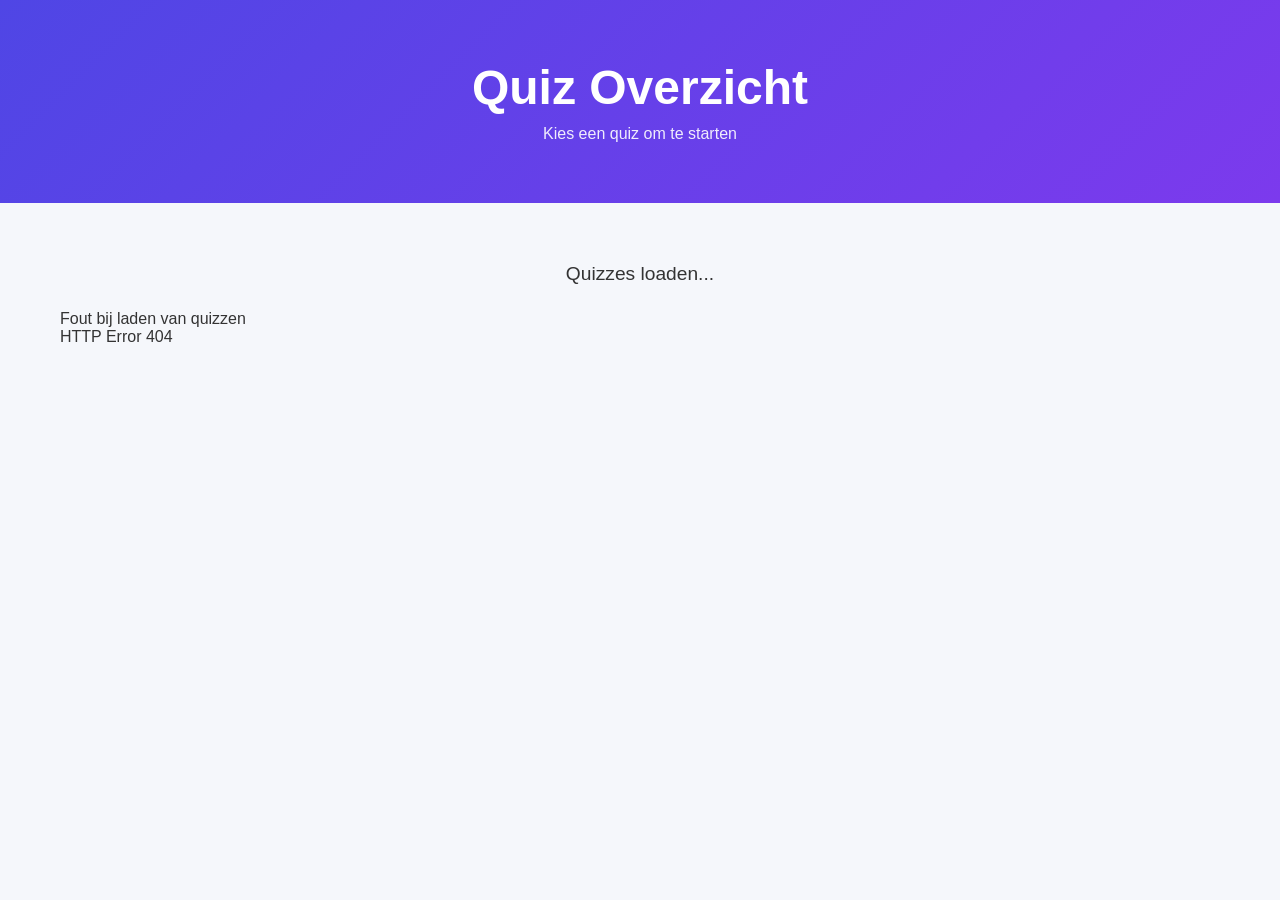
==== overview/index.html @ 4863c7bb "fix" ====
<!DOCTYPE html>
<html lang="nl">
<head>
    <meta charset="UTF-8">
    <meta name="viewport" content="width=device-width, initial-scale=1.0">
    <title>Quiz Overzicht</title>
    <link rel="stylesheet" href="style.css">
</head>
<body>

    <header>
        <h1>Quiz Overzicht</h1>
        <p>Kies een quiz om te starten</p>
    </header>

    <main id="quizContainer">
        <div class="loading">
            Quizzes loaden...
        </div>
    </main>

    <script src="script.js"></script>
</body>
</html>
---- overview/style.css ----
*{
    margin:0;
    padding:0;
    box-sizing:border-box;
}

html {
    scrollbar-width: none;
}

body{
    font-family:Arial, Helvetica, sans-serif;
    background:#f5f7fb;
    color:#333;
}

header{
    background:linear-gradient(135deg,#4f46e5,#7c3aed);
    color:white;
    text-align:center;
    padding:60px 20px;
}

header h1{
    font-size:3rem;
    margin-bottom:10px;
}

header p{
    opacity:0.9;
}

#quizContainer{
    max-width:1200px;
    margin:40px auto;
    padding:20px;

    display:grid;
    grid-template-columns:repeat(auto-fit,minmax(280px,1fr));
    gap:25px;
}

.quiz-card{
    background:white;
    border-radius:16px;
    overflow:hidden;
    box-shadow:0 5px 15px rgba(0,0,0,.1);
    transition:.3s;
}

.quiz-card:hover{
    transform:translateY(-5px);
}

.quiz-thumbnail{
    height:180px;
    background:#ddd;
    display:flex;
    align-items:center;
    justify-content:center;
    font-size:4rem;
}

.quiz-content{
    padding:20px;
}

.quiz-content h2{
    margin-bottom:10px;
}

.quiz-info{
    margin:15px 0;
    color:#666;
}

.start-btn{
    width:100%;
    border:none;
    background:#4f46e5;
    color:white;
    padding:12px;
    border-radius:8px;
    cursor:pointer;
    font-size:1rem;
}

.start-btn:hover{
    background:#4338ca;
}

.loading{
    grid-column:1/-1;
    text-align:center;
    font-size:1.2rem;
}


.quiz-image{
    width:100%;
    height:180px;
    object-fit:cover;
}

.quiz-description{
    color:#666;
    margin:10px 0;
    min-height:40px;
}

.quiz-stats{
    margin-bottom:15px;
    font-weight:bold;
}
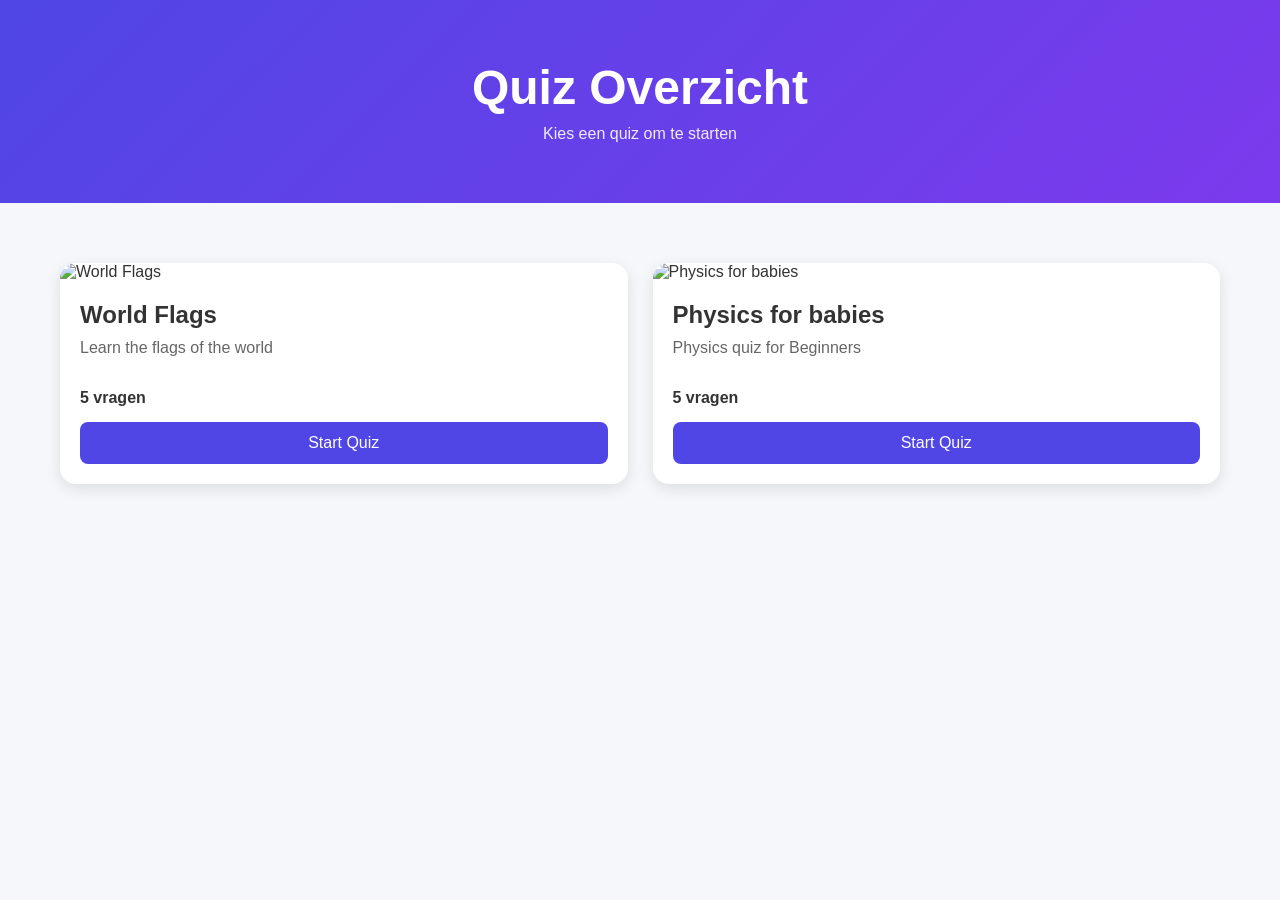
==== commit 695af64e: "added direct to quiz func" ====
--- a/overview/index.html
+++ b/overview/index.html
@@ -18,7 +18,6 @@
             Quizzes loaden...
         </div>
     </main>
-
     <script src="script.js"></script>
 </body>
 </html>
--- a/overview/style.css
+++ b/overview/style.css
@@ -12,6 +12,11 @@
     font-family:Arial, Helvetica, sans-serif;
     background:#f5f7fb;
     color:#333;
+}
+
+a {
+    color: white;
+    text-decoration: none;
 }
 
 header{
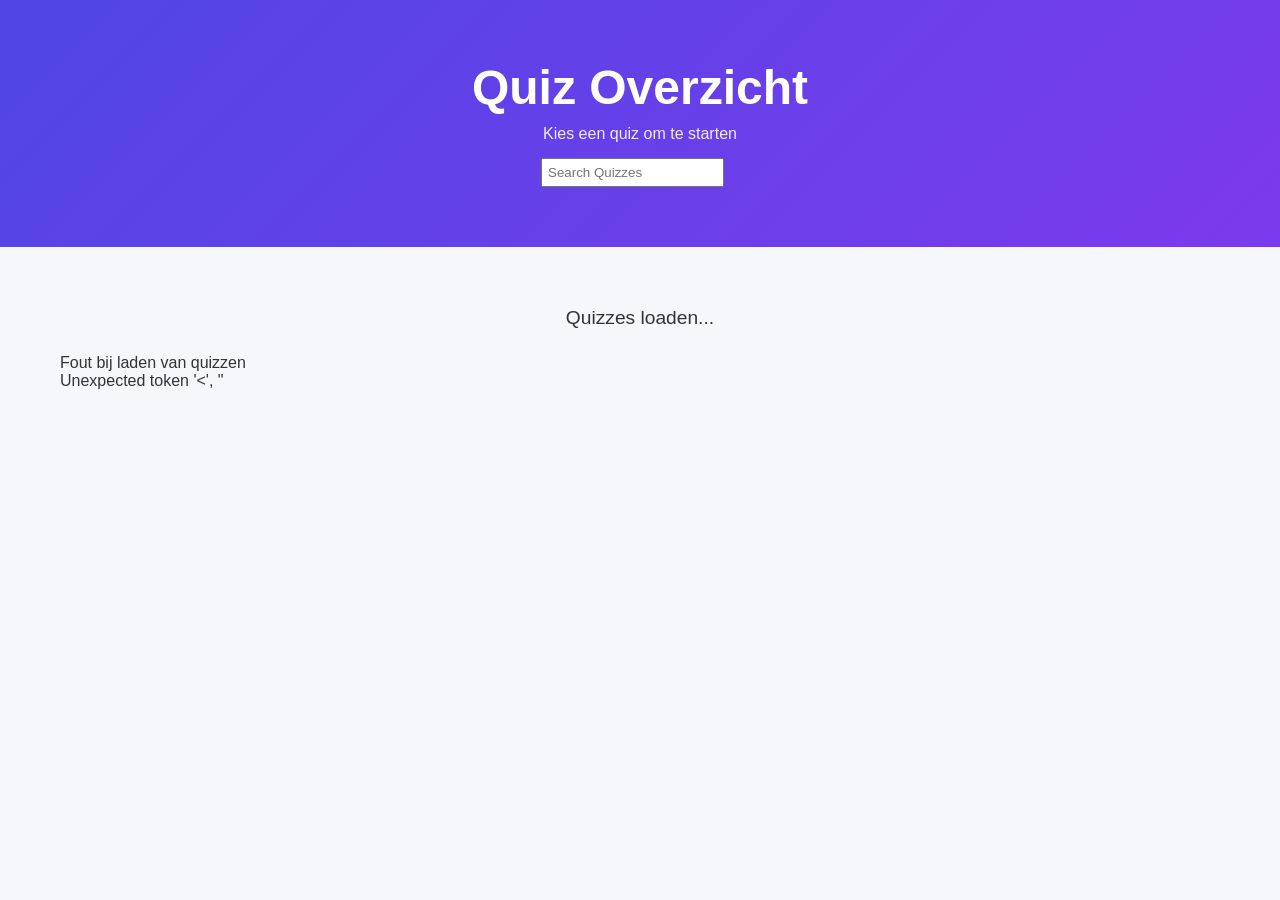
==== commit a35c9903: "Fixed API-Call and Overview Setup" ====
--- a/overview/index.html
+++ b/overview/index.html
@@ -4,13 +4,16 @@
     <meta charset="UTF-8">
     <meta name="viewport" content="width=device-width, initial-scale=1.0">
     <title>Quiz Overzicht</title>
-    <link rel="stylesheet" href="style.css">
+    <link href="style.css" rel="stylesheet">
 </head>
 <body>
 
     <header>
         <h1>Quiz Overzicht</h1>
         <p>Kies een quiz om te starten</p>
+            <form id="searchbar">
+                <input id="search" type="text" placeholder="Search Quizzes">
+            </form>
     </header>
 
     <main id="quizContainer">
@@ -18,6 +21,6 @@
             Quizzes loaden...
         </div>
     </main>
-    <script src="script.js"></script>
+    <script defer type="module" src="script.js"></script>
 </body>
-</html>+</html>
--- a/overview/style.css
+++ b/overview/style.css
@@ -1,4 +1,4 @@
-*{
+* {
     margin:0;
     padding:0;
     box-sizing:border-box;
@@ -14,12 +14,10 @@
     color:#333;
 }
 
-a {
-    color: white;
-    text-decoration: none;
-}
-
 header{
+    display: flex;
+    flex-direction: column;
+    align-items: center;
     background:linear-gradient(135deg,#4f46e5,#7c3aed);
     color:white;
     text-align:center;
@@ -79,15 +77,19 @@
     color:#666;
 }
 
-.start-btn{
-    width:100%;
-    border:none;
-    background:#4f46e5;
-    color:white;
-    padding:12px;
-    border-radius:8px;
-    cursor:pointer;
-    font-size:1rem;
+a.start-btn{
+    display: block;
+    text-align: center;
+    width: 100%;
+    border: none;
+    background: #4f46e5;
+    color: white;
+    padding: 12px;
+    border-radius: 8px;
+    cursor: pointer;
+    font-size: 1rem;
+    text-decoration: none;
+    margin-top: 5px;
 }
 
 .start-btn:hover{
@@ -117,3 +119,18 @@
     margin-bottom:15px;
     font-weight:bold;
 }
+
+#searchbar {
+    display: flex;
+    flex-direction: row;
+    align-items: center;
+    width: auto;
+    margin-top: 15px;
+}
+
+input[type="text"] {
+    padding: 5px;
+    margin-right: 15px;
+
+}
+
